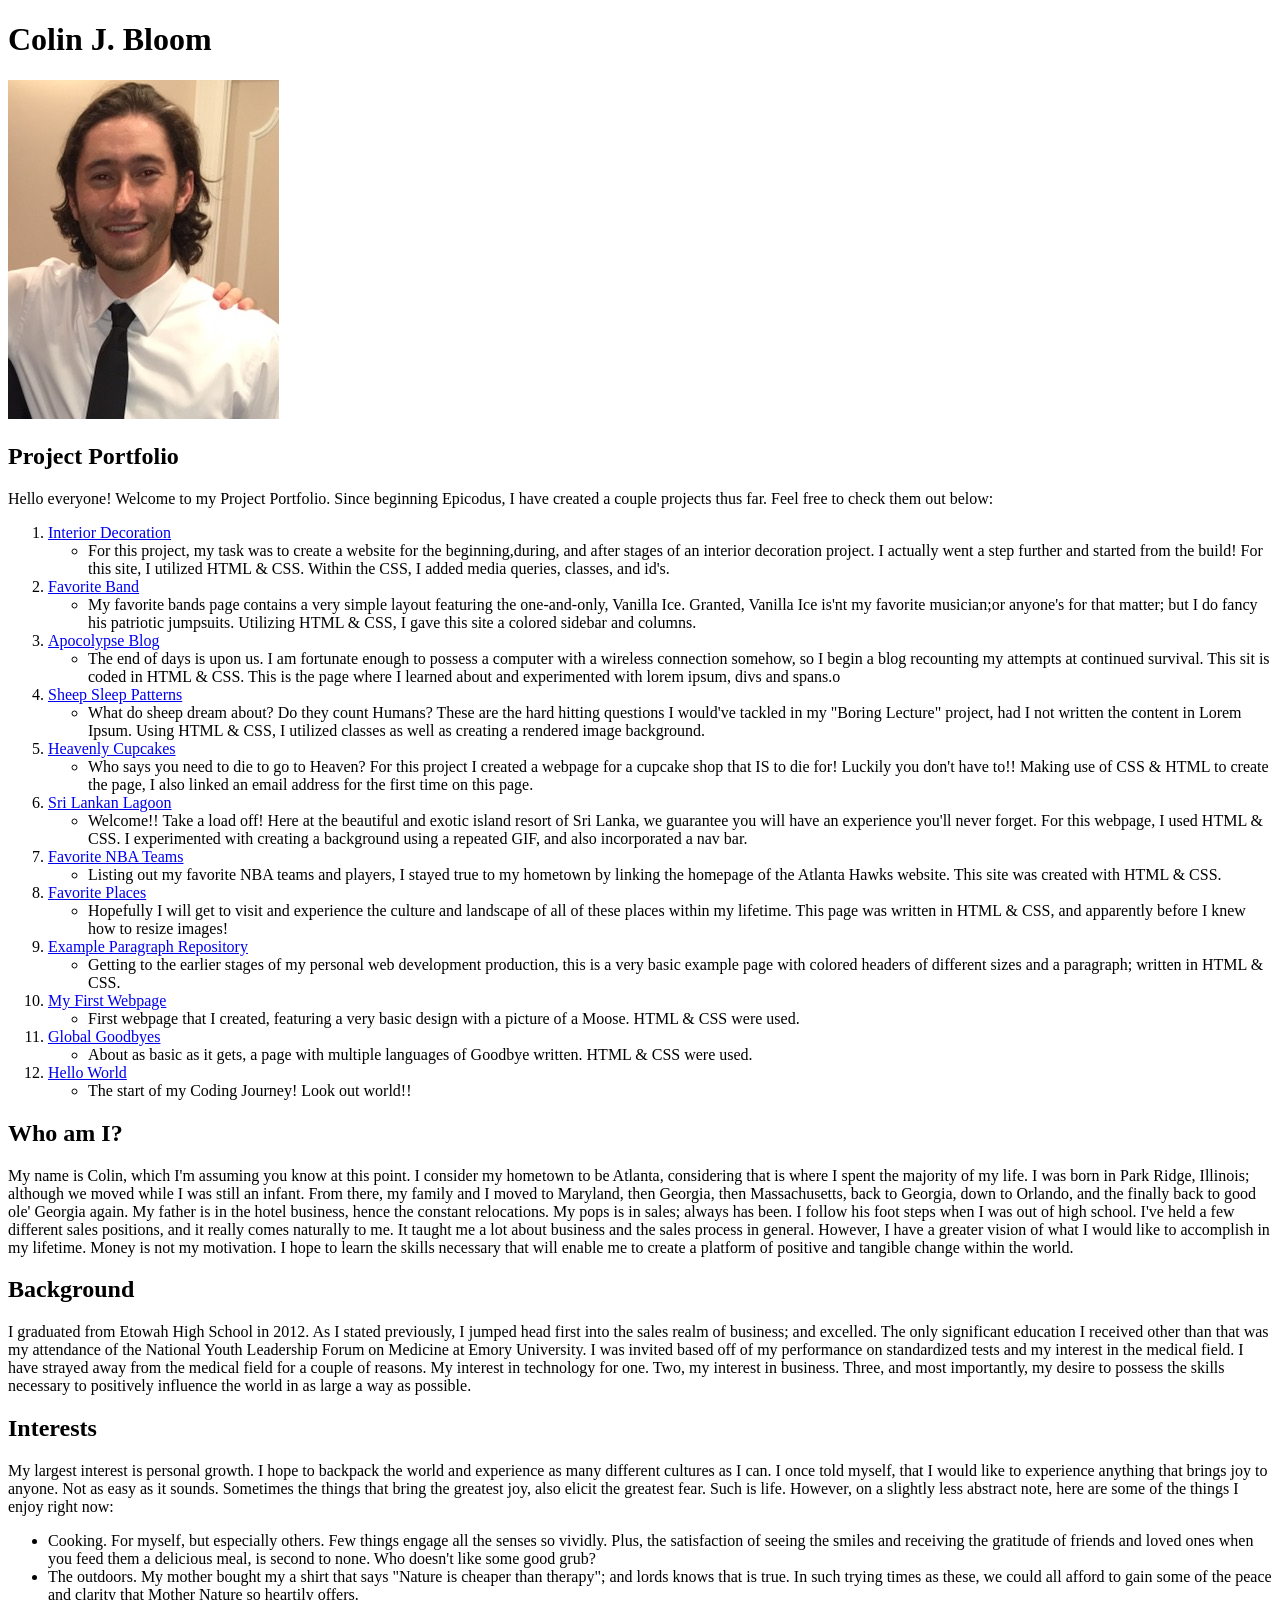
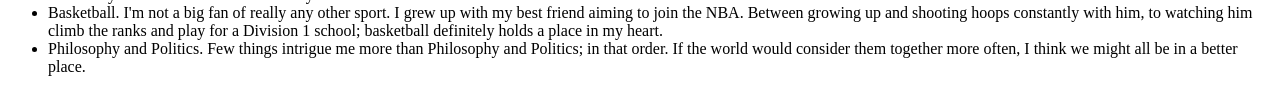
==== First-Independent-Project.html @ 51f9e285 "add interests" ====
<!DOCTYPE html>
<html lang="en">
  <head>
    <meta name="viewport" content="width=device-width, initial-scale=1">
    <title></title>
  </head>
  <body>
    <div class="container">
      <h1>Colin J. Bloom</h1>
      <img src="img/ColinTie.jpg">
      <h2>Project Portfolio</h2>
      <!--Beginning of List of Projects and Descriptions-->
      <p>
        Hello everyone! Welcome to my Project Portfolio. Since beginning
        Epicodus, I have created a couple projects thus far. Feel free to check them out below:
      </p>
      <ol>
        <li>
          <a href="https://github.com/ColinJB/interior">Interior Decoration</a>
          <ul>
            <li>
              For this project, my task was to create a website for the beginning,during, and after stages of an interior decoration project. I actually went a step further and started from the build! For this site, I utilized HTML & CSS. Within the CSS, I added media queries, classes, and id's.
            </li>
          </ul>
        </li>
        <li>
          <a href="https://github.com/ColinJB/favorite-band">Favorite Band</a>
          <ul>
            <li>
              My favorite bands page contains a very simple layout featuring the one-and-only, Vanilla Ice. Granted, Vanilla Ice is'nt my favorite musician;or anyone's for that matter; but I do fancy his patriotic jumpsuits. Utilizing HTML & CSS, I gave this site a colored sidebar and columns.
            </li>
          </ul>
        </li>
        <li>
          <a href="https://github.com/ColinJB/blog">Apocolypse Blog</a>
          <ul>
            <li>
              The end of days is upon us. I am fortunate enough to possess a computer with a wireless connection somehow, so I begin a blog recounting my attempts at continued survival. This sit is coded in HTML & CSS. This is the page where I learned about and experimented with lorem ipsum, divs and spans.o
            </li>
          </ul>
        </li>
        <li>
          <a href="https://github.com/ColinJB/boring-lecture">Sheep Sleep Patterns</a>
          <ul>
            <li>
              What do sheep dream about? Do they count Humans? These are the hard hitting questions I would've tackled in my "Boring Lecture" project, had I not written the content in Lorem Ipsum. Using HTML & CSS, I utilized classes as well as creating a rendered image background.
            </li>
          </ul>
        </li>
        <li>
          <a href="https://github.com/ColinJB/Cupcake-Shop">Heavenly Cupcakes</a>
          <ul>
            <li>
              Who says you need to die to go to Heaven? For this project I created a webpage for a cupcake shop that IS to die for! Luckily you don't have to!! Making use of CSS & HTML to create the page, I also linked an email address for the first time on this page.
            </li>
          </ul>
        </li>
        <li>
          <a href="https://github.com/ColinJB/Island_Resort">Sri Lankan Lagoon</a>
          <ul>
            <li>
              Welcome!! Take a load off! Here at the beautiful and exotic island resort of Sri Lanka, we guarantee you will have an experience you'll never forget. For this webpage, I used HTML & CSS. I experimented with creating a background using a repeated GIF, and also incorporated a nav bar.
            </li>
          </ul>
        </li>
        <li>
          <a href="https://github.com/ColinJB/Favorites">Favorite NBA Teams</a>
          <ul>
            <li>
              Listing out my favorite NBA teams and players, I stayed true to my hometown by linking the homepage of the Atlanta Hawks website. This site was created with HTML & CSS.
            </li>
          </ul>
        </li>
        <li>
          <a href="https://github.com/ColinJB/Favorite-Places">Favorite Places</a>
          <ul>
            <li>
              Hopefully I will get to visit and experience the culture and landscape of all of these places within my lifetime. This page was written in HTML & CSS, and apparently before I knew how to resize images!
            </li>
          </ul>
        </li>
        <li>
          <a href="https://github.com/ColinJB/paragraph-repo">Example Paragraph Repository</a>
          <ul>
            <li>
              Getting to the earlier stages of my personal web development production, this is a very basic example page with colored headers of different sizes and a paragraph; written in HTML & CSS.
            </li>
          </ul>
        </li>
        <li>
          <a href="https://github.com/ColinJB/my-first-webpage">My First Webpage</a>
          <ul>
            <li>
              First webpage that I created, featuring a very basic design with a picture of a Moose. HTML & CSS were used.
            </li>
          </ul>
        </li>
        <li>
          <a href="https://github.com/ColinJB/goodbye">Global Goodbyes</a>
          <ul>
            <li>
              About as basic as it gets, a page with multiple languages of Goodbye written. HTML & CSS were used.
            </li>
          </ul>
        </li>
        <li>
          <a href="https://github.com/ColinJB/hello-world">Hello World</a>
          <ul>
            <li>
              The start of my Coding Journey! Look out world!!
            </li>
          </ul>
        </li>
      </ol>
      <h2>Who am I?</h2>
      <p>
        My name is Colin, which I'm assuming you know at this point. I consider my hometown to be Atlanta, considering that is where I spent the majority of my life. I was born in Park Ridge, Illinois; although we moved while I was still an infant. From there, my family and I moved to Maryland, then Georgia, then Massachusetts, back to Georgia, down to Orlando, and the finally back to good ole' Georgia again. My father is in the hotel business, hence the constant relocations. My pops is in sales; always has been. I follow his foot steps when I was out of high school. I've held a few different sales positions, and it really comes naturally to me. It taught me a lot about business and the sales process in general. However, I have a greater vision of what I would like to accomplish in my lifetime. Money is not my motivation. I hope to learn the skills necessary that will enable me to create a platform of positive and tangible change within the world.
      </p>
      <h2>Background</h2>
      <p>
        I graduated from Etowah High School in 2012. As I stated previously, I jumped head first into the sales realm of business; and excelled. The only significant education I received other than that was my attendance of the National Youth Leadership Forum on Medicine at Emory University. I was invited based off of my performance on standardized tests and my interest in the medical field. I have strayed away from the medical field for a couple of reasons. My interest in technology for one. Two, my interest in business. Three, and most importantly, my desire to possess the skills necessary to positively influence the world in as large a way as possible.
      </p>
      <h2>Interests</h2>
      <p>
        My largest interest is personal growth. I hope to backpack the world and experience as many different cultures as I can. I once told myself, that I would like to experience anything that brings joy to anyone. Not as easy as it sounds. Sometimes the things that bring the greatest joy, also elicit the greatest fear. Such is life. However, on a slightly less abstract note, here are some of the things I enjoy right now:
      </p>
      <ul>
        <li>
          Cooking. For myself, but especially others. Few things engage all the senses so vividly. Plus, the satisfaction of seeing the smiles and receiving the gratitude of friends and loved ones when you feed them a delicious meal, is second to none. Who doesn't like some good grub?
        </li>
        <li>
          The outdoors. My mother bought my a shirt that says "Nature is cheaper than therapy"; and lords knows that is true. In such trying times as these, we could all afford to gain some of the peace and clarity that Mother Nature so heartily offers.
        </li>
        <li>
          Basketball. I'm not a big fan of really any other sport. I grew up with my best friend aiming to join the NBA. Between growing up and shooting hoops constantly with him, to watching him climb the ranks and play for a Division 1 school; basketball definitely holds a place in my heart.
        </li>
        <li>
          Philosophy and Politics. Few things intrigue me more than Philosophy and Politics; in that order. If the world would consider them together more often, I think we might all be in a better place.
        </li>
      </ul>
    </div>
  </body>
</html>
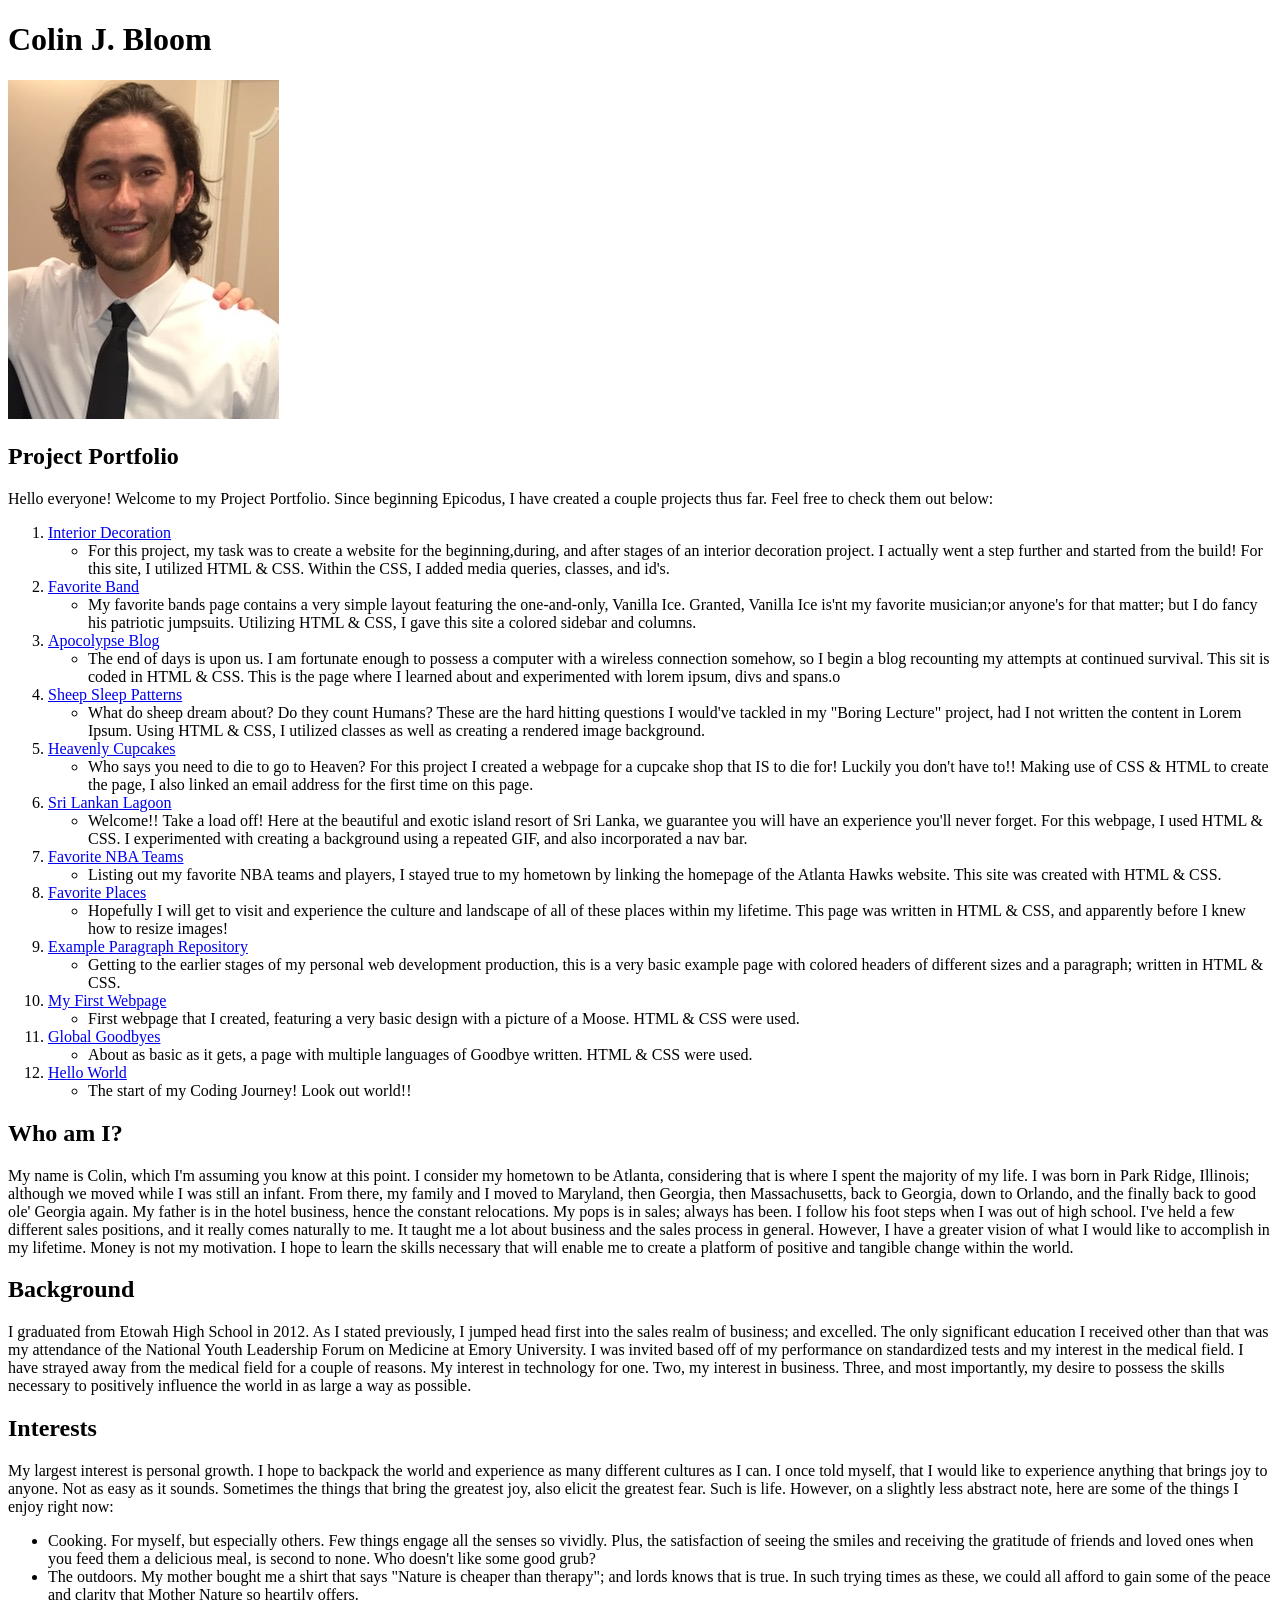
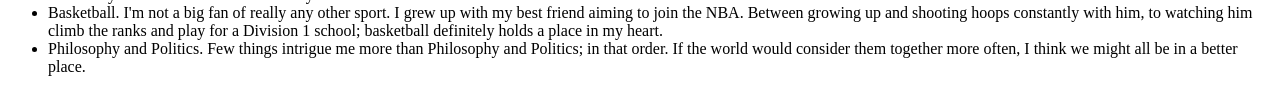
==== commit 6f45c705: "fix typo" ====
--- a/First-Independent-Project.html
+++ b/First-Independent-Project.html
@@ -129,7 +129,7 @@
           Cooking. For myself, but especially others. Few things engage all the senses so vividly. Plus, the satisfaction of seeing the smiles and receiving the gratitude of friends and loved ones when you feed them a delicious meal, is second to none. Who doesn't like some good grub?
         </li>
         <li>
-          The outdoors. My mother bought my a shirt that says "Nature is cheaper than therapy"; and lords knows that is true. In such trying times as these, we could all afford to gain some of the peace and clarity that Mother Nature so heartily offers.
+          The outdoors. My mother bought me a shirt that says "Nature is cheaper than therapy"; and lords knows that is true. In such trying times as these, we could all afford to gain some of the peace and clarity that Mother Nature so heartily offers.
         </li>
         <li>
           Basketball. I'm not a big fan of really any other sport. I grew up with my best friend aiming to join the NBA. Between growing up and shooting hoops constantly with him, to watching him climb the ranks and play for a Division 1 school; basketball definitely holds a place in my heart.
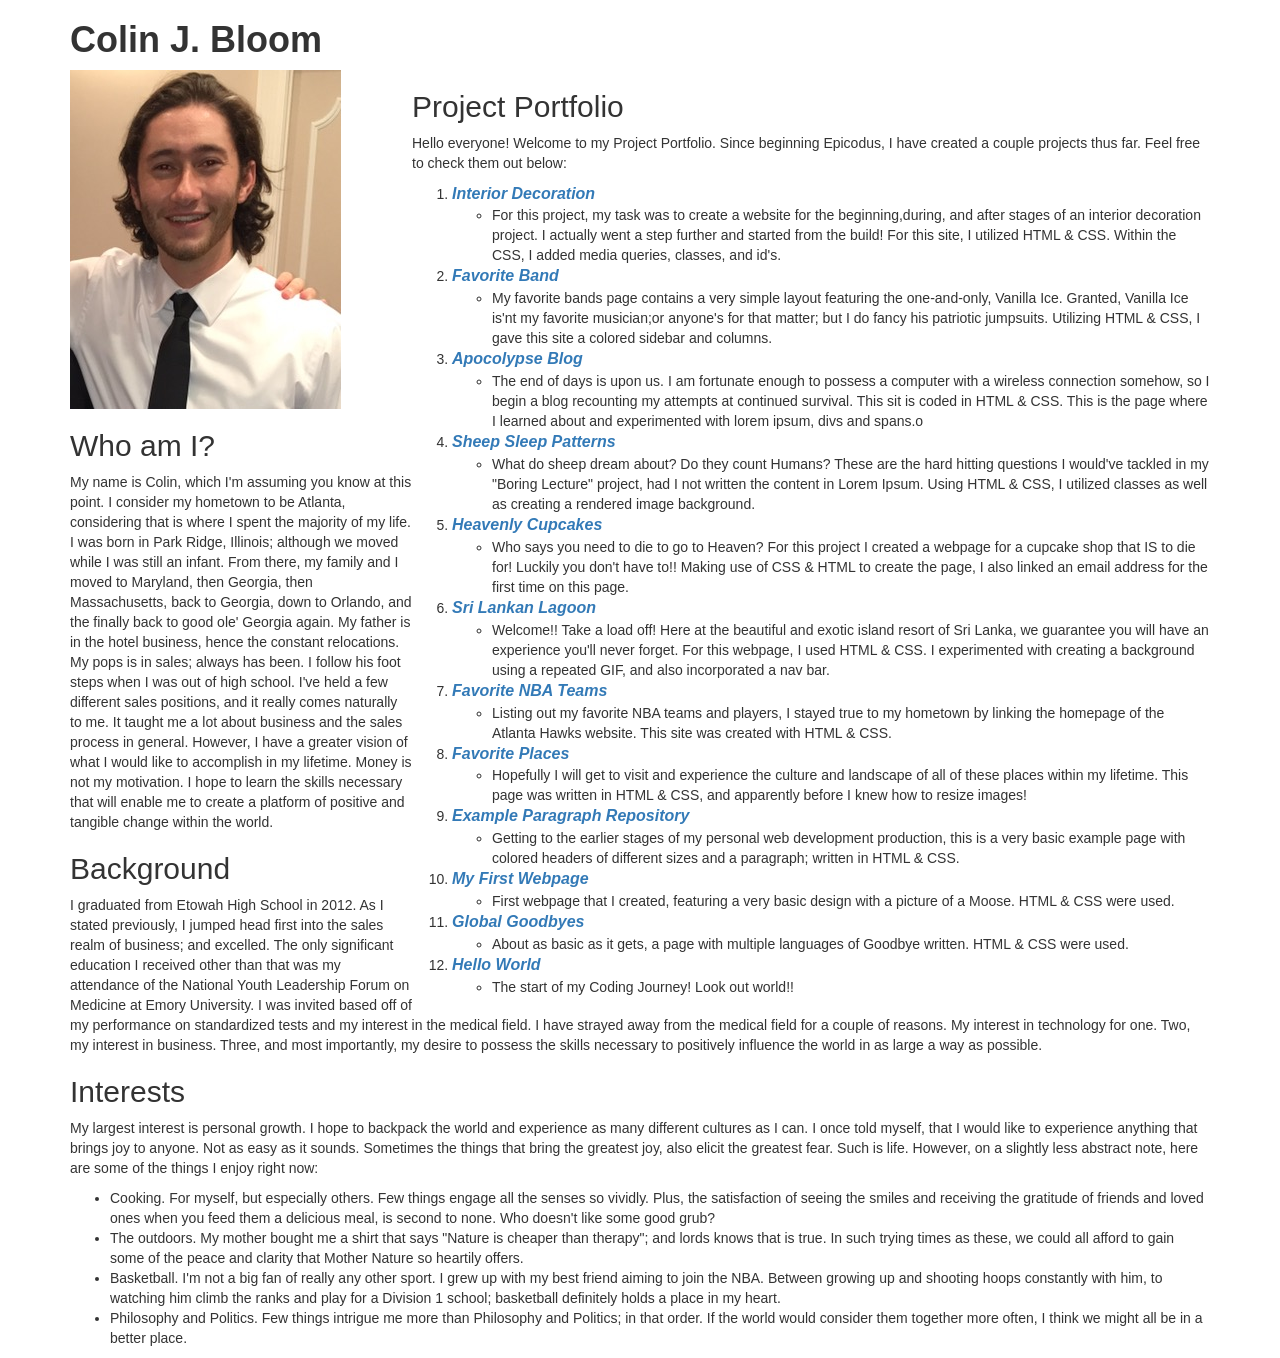
==== commit 2f81e7ba: "add bootstap stylesheet, css stylesheet w/ project link mods(bold,italic,size) and divpart1" ====
--- a/First-Independent-Project.html
+++ b/First-Independent-Project.html
@@ -1,117 +1,122 @@
 <!DOCTYPE html>
 <html lang="en">
   <head>
+    <link href="css/bootstrap.css" rel="stylesheet" type="text/css">
+    <link href="css/styles.css" rel="stylesheet" type="text/css">
     <meta name="viewport" content="width=device-width, initial-scale=1">
     <title></title>
   </head>
   <body>
     <div class="container">
-      <h1>Colin J. Bloom</h1>
+      <h1><strong>Colin J. Bloom</strong></h1>
       <img src="img/ColinTie.jpg">
-      <h2>Project Portfolio</h2>
-      <!--Beginning of List of Projects and Descriptions-->
-      <p>
-        Hello everyone! Welcome to my Project Portfolio. Since beginning
-        Epicodus, I have created a couple projects thus far. Feel free to check them out below:
-      </p>
-      <ol>
-        <li>
-          <a href="https://github.com/ColinJB/interior">Interior Decoration</a>
-          <ul>
-            <li>
-              For this project, my task was to create a website for the beginning,during, and after stages of an interior decoration project. I actually went a step further and started from the build! For this site, I utilized HTML & CSS. Within the CSS, I added media queries, classes, and id's.
-            </li>
-          </ul>
-        </li>
-        <li>
-          <a href="https://github.com/ColinJB/favorite-band">Favorite Band</a>
-          <ul>
-            <li>
-              My favorite bands page contains a very simple layout featuring the one-and-only, Vanilla Ice. Granted, Vanilla Ice is'nt my favorite musician;or anyone's for that matter; but I do fancy his patriotic jumpsuits. Utilizing HTML & CSS, I gave this site a colored sidebar and columns.
-            </li>
-          </ul>
-        </li>
-        <li>
-          <a href="https://github.com/ColinJB/blog">Apocolypse Blog</a>
-          <ul>
-            <li>
-              The end of days is upon us. I am fortunate enough to possess a computer with a wireless connection somehow, so I begin a blog recounting my attempts at continued survival. This sit is coded in HTML & CSS. This is the page where I learned about and experimented with lorem ipsum, divs and spans.o
-            </li>
-          </ul>
-        </li>
-        <li>
-          <a href="https://github.com/ColinJB/boring-lecture">Sheep Sleep Patterns</a>
-          <ul>
-            <li>
-              What do sheep dream about? Do they count Humans? These are the hard hitting questions I would've tackled in my "Boring Lecture" project, had I not written the content in Lorem Ipsum. Using HTML & CSS, I utilized classes as well as creating a rendered image background.
-            </li>
-          </ul>
-        </li>
-        <li>
-          <a href="https://github.com/ColinJB/Cupcake-Shop">Heavenly Cupcakes</a>
-          <ul>
-            <li>
-              Who says you need to die to go to Heaven? For this project I created a webpage for a cupcake shop that IS to die for! Luckily you don't have to!! Making use of CSS & HTML to create the page, I also linked an email address for the first time on this page.
-            </li>
-          </ul>
-        </li>
-        <li>
-          <a href="https://github.com/ColinJB/Island_Resort">Sri Lankan Lagoon</a>
-          <ul>
-            <li>
-              Welcome!! Take a load off! Here at the beautiful and exotic island resort of Sri Lanka, we guarantee you will have an experience you'll never forget. For this webpage, I used HTML & CSS. I experimented with creating a background using a repeated GIF, and also incorporated a nav bar.
-            </li>
-          </ul>
-        </li>
-        <li>
-          <a href="https://github.com/ColinJB/Favorites">Favorite NBA Teams</a>
-          <ul>
-            <li>
-              Listing out my favorite NBA teams and players, I stayed true to my hometown by linking the homepage of the Atlanta Hawks website. This site was created with HTML & CSS.
-            </li>
-          </ul>
-        </li>
-        <li>
-          <a href="https://github.com/ColinJB/Favorite-Places">Favorite Places</a>
-          <ul>
-            <li>
-              Hopefully I will get to visit and experience the culture and landscape of all of these places within my lifetime. This page was written in HTML & CSS, and apparently before I knew how to resize images!
-            </li>
-          </ul>
-        </li>
-        <li>
-          <a href="https://github.com/ColinJB/paragraph-repo">Example Paragraph Repository</a>
-          <ul>
-            <li>
-              Getting to the earlier stages of my personal web development production, this is a very basic example page with colored headers of different sizes and a paragraph; written in HTML & CSS.
-            </li>
-          </ul>
-        </li>
-        <li>
-          <a href="https://github.com/ColinJB/my-first-webpage">My First Webpage</a>
-          <ul>
-            <li>
-              First webpage that I created, featuring a very basic design with a picture of a Moose. HTML & CSS were used.
-            </li>
-          </ul>
-        </li>
-        <li>
-          <a href="https://github.com/ColinJB/goodbye">Global Goodbyes</a>
-          <ul>
-            <li>
-              About as basic as it gets, a page with multiple languages of Goodbye written. HTML & CSS were used.
-            </li>
-          </ul>
-        </li>
-        <li>
-          <a href="https://github.com/ColinJB/hello-world">Hello World</a>
-          <ul>
-            <li>
-              The start of my Coding Journey! Look out world!!
-            </li>
-          </ul>
-        </li>
-      </ol>
+      <div class="part1">
+        <h2>Project Portfolio</h2>
+        <!--Beginning of List of Projects and Descriptions-->
+        <p>
+          Hello everyone! Welcome to my Project Portfolio. Since beginning
+          Epicodus, I have created a couple projects thus far. Feel free to check them out below:
+        </p>
+        <ol>
+          <li>
+            <a href="https://github.com/ColinJB/interior">Interior Decoration</a>
+            <ul>
+              <li>
+                For this project, my task was to create a website for the beginning,during, and after stages of an interior decoration project. I actually went a step further and started from the build! For this site, I utilized HTML & CSS. Within the CSS, I added media queries, classes, and id's.
+              </li>
+            </ul>
+          </li>
+          <li>
+            <a href="https://github.com/ColinJB/favorite-band">Favorite Band</a>
+            <ul>
+              <li>
+                My favorite bands page contains a very simple layout featuring the one-and-only, Vanilla Ice. Granted, Vanilla Ice is'nt my favorite musician;or anyone's for that matter; but I do fancy his patriotic jumpsuits. Utilizing HTML & CSS, I gave this site a colored sidebar and columns.
+              </li>
+            </ul>
+          </li>
+          <li>
+            <a href="https://github.com/ColinJB/blog">Apocolypse Blog</a>
+            <ul>
+              <li>
+                The end of days is upon us. I am fortunate enough to possess a computer with a wireless connection somehow, so I begin a blog recounting my attempts at continued survival. This sit is coded in HTML & CSS. This is the page where I learned about and experimented with lorem ipsum, divs and spans.o
+              </li>
+            </ul>
+          </li>
+          <li>
+            <a href="https://github.com/ColinJB/boring-lecture">Sheep Sleep Patterns</a>
+            <ul>
+              <li>
+                What do sheep dream about? Do they count Humans? These are the hard hitting questions I would've tackled in my "Boring Lecture" project, had I not written the content in Lorem Ipsum. Using HTML & CSS, I utilized classes as well as creating a rendered image background.
+              </li>
+            </ul>
+          </li>
+          <li>
+            <a href="https://github.com/ColinJB/Cupcake-Shop">Heavenly Cupcakes</a>
+            <ul>
+              <li>
+                Who says you need to die to go to Heaven? For this project I created a webpage for a cupcake shop that IS to die for! Luckily you don't have to!! Making use of CSS & HTML to create the page, I also linked an email address for the first time on this page.
+              </li>
+            </ul>
+          </li>
+          <li>
+            <a href="https://github.com/ColinJB/Island_Resort">Sri Lankan Lagoon</a>
+            <ul>
+              <li>
+                Welcome!! Take a load off! Here at the beautiful and exotic island resort of Sri Lanka, we guarantee you will have an experience you'll never forget. For this webpage, I used HTML & CSS. I experimented with creating a background using a repeated GIF, and also incorporated a nav bar.
+              </li>
+            </ul>
+          </li>
+          <li>
+            <a href="https://github.com/ColinJB/Favorites">Favorite NBA Teams</a>
+            <ul>
+              <li>
+                Listing out my favorite NBA teams and players, I stayed true to my hometown by linking the homepage of the Atlanta Hawks website. This site was created with HTML & CSS.
+              </li>
+            </ul>
+          </li>
+          <li>
+            <a href="https://github.com/ColinJB/Favorite-Places">Favorite Places</a>
+            <ul>
+              <li>
+                Hopefully I will get to visit and experience the culture and landscape of all of these places within my lifetime. This page was written in HTML & CSS, and apparently before I knew how to resize images!
+              </li>
+            </ul>
+          </li>
+          <li>
+            <a href="https://github.com/ColinJB/paragraph-repo">Example Paragraph Repository</a>
+            <ul>
+              <li>
+                Getting to the earlier stages of my personal web development production, this is a very basic example page with colored headers of different sizes and a paragraph; written in HTML & CSS.
+              </li>
+            </ul>
+          </li>
+          <li>
+            <a href="https://github.com/ColinJB/my-first-webpage">My First Webpage</a>
+            <ul>
+              <li>
+                First webpage that I created, featuring a very basic design with a picture of a Moose. HTML & CSS were used.
+              </li>
+            </ul>
+          </li>
+          <li>
+            <a href="https://github.com/ColinJB/goodbye">Global Goodbyes</a>
+            <ul>
+              <li>
+                About as basic as it gets, a page with multiple languages of Goodbye written. HTML & CSS were used.
+              </li>
+            </ul>
+          </li>
+          <li>
+            <a href="https://github.com/ColinJB/hello-world">Hello World</a>
+            <ul>
+              <li>
+                The start of my Coding Journey! Look out world!!
+              </li>
+            </ul>
+          </li>
+        </ol>
+      </div>
+      <!--Beginning of 'About Me' section  -->
       <h2>Who am I?</h2>
       <p>
         My name is Colin, which I'm assuming you know at this point. I consider my hometown to be Atlanta, considering that is where I spent the majority of my life. I was born in Park Ridge, Illinois; although we moved while I was still an infant. From there, my family and I moved to Maryland, then Georgia, then Massachusetts, back to Georgia, down to Orlando, and the finally back to good ole' Georgia again. My father is in the hotel business, hence the constant relocations. My pops is in sales; always has been. I follow his foot steps when I was out of high school. I've held a few different sales positions, and it really comes naturally to me. It taught me a lot about business and the sales process in general. However, I have a greater vision of what I would like to accomplish in my lifetime. Money is not my motivation. I hope to learn the skills necessary that will enable me to create a platform of positive and tangible change within the world.
--- a/css/styles.css
+++ b/css/styles.css
@@ -0,0 +1,10 @@
+li > a {
+  font-weight: bold;
+  font-style: italic;
+  font-size: 16px;
+}
+
+.part1 {
+  float: right;
+  width: 70%;
+}
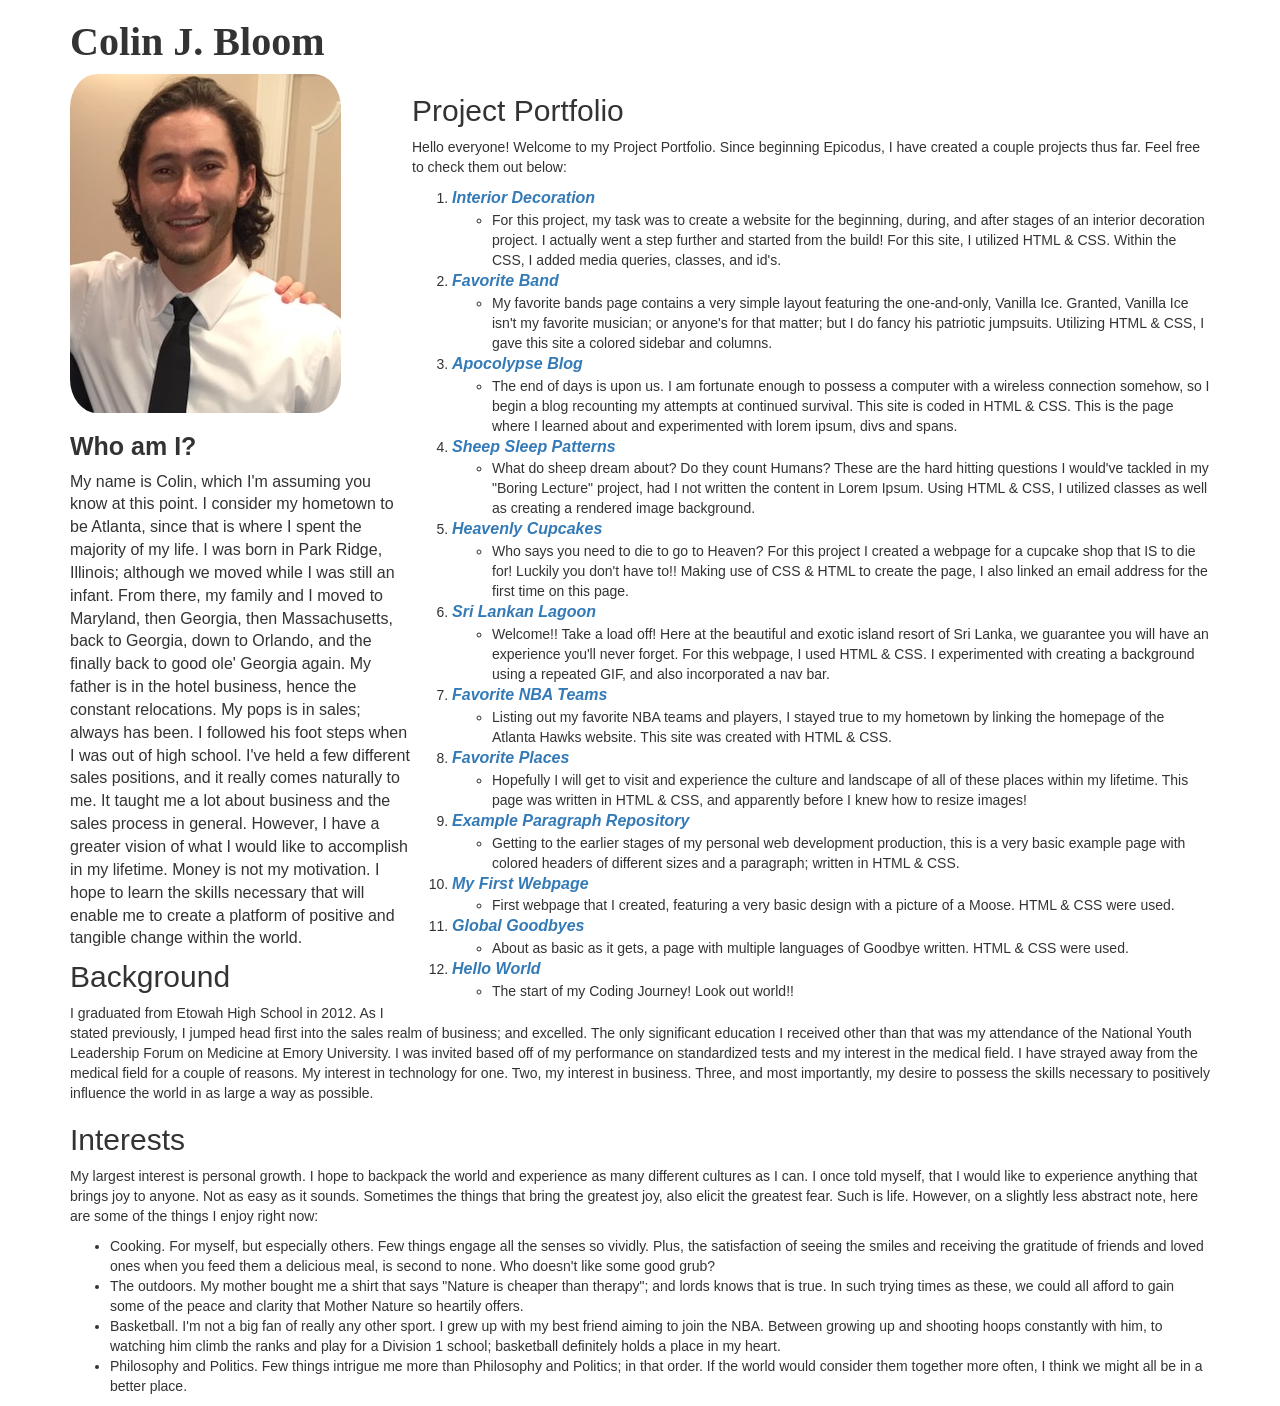
==== commit 23edd298: "add css selectors" ====
--- a/First-Independent-Project.html
+++ b/First-Independent-Project.html
@@ -8,9 +8,9 @@
   </head>
   <body>
     <div class="container">
-      <h1><strong>Colin J. Bloom</strong></h1>
-      <img src="img/ColinTie.jpg">
-      <div class="part1">
+      <h1 id="Colin">Colin J. Bloom</h1>
+      <img id="pic" src="img/ColinTie.jpg">
+      <div class="portfolio">
         <h2>Project Portfolio</h2>
         <!--Beginning of List of Projects and Descriptions-->
         <p>
@@ -22,7 +22,7 @@
             <a href="https://github.com/ColinJB/interior">Interior Decoration</a>
             <ul>
               <li>
-                For this project, my task was to create a website for the beginning,during, and after stages of an interior decoration project. I actually went a step further and started from the build! For this site, I utilized HTML & CSS. Within the CSS, I added media queries, classes, and id's.
+                For this project, my task was to create a website for the beginning, during, and after stages of an interior decoration project. I actually went a step further and started from the build! For this site, I utilized HTML & CSS. Within the CSS, I added media queries, classes, and id's.
               </li>
             </ul>
           </li>
@@ -30,7 +30,7 @@
             <a href="https://github.com/ColinJB/favorite-band">Favorite Band</a>
             <ul>
               <li>
-                My favorite bands page contains a very simple layout featuring the one-and-only, Vanilla Ice. Granted, Vanilla Ice is'nt my favorite musician;or anyone's for that matter; but I do fancy his patriotic jumpsuits. Utilizing HTML & CSS, I gave this site a colored sidebar and columns.
+                My favorite bands page contains a very simple layout featuring the one-and-only, Vanilla Ice. Granted, Vanilla Ice isn't my favorite musician; or anyone's for that matter; but I do fancy his patriotic jumpsuits. Utilizing HTML & CSS, I gave this site a colored sidebar and columns.
               </li>
             </ul>
           </li>
@@ -38,7 +38,7 @@
             <a href="https://github.com/ColinJB/blog">Apocolypse Blog</a>
             <ul>
               <li>
-                The end of days is upon us. I am fortunate enough to possess a computer with a wireless connection somehow, so I begin a blog recounting my attempts at continued survival. This sit is coded in HTML & CSS. This is the page where I learned about and experimented with lorem ipsum, divs and spans.o
+                The end of days is upon us. I am fortunate enough to possess a computer with a wireless connection somehow, so I begin a blog recounting my attempts at continued survival. This site is coded in HTML & CSS. This is the page where I learned about and experimented with lorem ipsum, divs and spans.
               </li>
             </ul>
           </li>
@@ -117,14 +117,18 @@
         </ol>
       </div>
       <!--Beginning of 'About Me' section  -->
-      <h2>Who am I?</h2>
-      <p>
-        My name is Colin, which I'm assuming you know at this point. I consider my hometown to be Atlanta, considering that is where I spent the majority of my life. I was born in Park Ridge, Illinois; although we moved while I was still an infant. From there, my family and I moved to Maryland, then Georgia, then Massachusetts, back to Georgia, down to Orlando, and the finally back to good ole' Georgia again. My father is in the hotel business, hence the constant relocations. My pops is in sales; always has been. I follow his foot steps when I was out of high school. I've held a few different sales positions, and it really comes naturally to me. It taught me a lot about business and the sales process in general. However, I have a greater vision of what I would like to accomplish in my lifetime. Money is not my motivation. I hope to learn the skills necessary that will enable me to create a platform of positive and tangible change within the world.
-      </p>
-      <h2>Background</h2>
-      <p>
-        I graduated from Etowah High School in 2012. As I stated previously, I jumped head first into the sales realm of business; and excelled. The only significant education I received other than that was my attendance of the National Youth Leadership Forum on Medicine at Emory University. I was invited based off of my performance on standardized tests and my interest in the medical field. I have strayed away from the medical field for a couple of reasons. My interest in technology for one. Two, my interest in business. Three, and most importantly, my desire to possess the skills necessary to positively influence the world in as large a way as possible.
-      </p>
+      <div class="who">
+        <h2 id="who">Who am I?</h2>
+        <p class="ami">
+          My name is Colin, which I'm assuming you know at this point. I consider my hometown to be Atlanta, since that is where I spent the majority of my life. I was born in Park Ridge, Illinois; although we moved while I was still an infant. From there, my family and I moved to Maryland, then Georgia, then Massachusetts, back to Georgia, down to Orlando, and the finally back to good ole' Georgia again. My father is in the hotel business, hence the constant relocations. My pops is in sales; always has been. I followed his foot steps when I was out of high school. I've held a few different sales positions, and it really comes naturally to me. It taught me a lot about business and the sales process in general. However, I have a greater vision of what I would like to accomplish in my lifetime. Money is not my motivation. I hope to learn the skills necessary that will enable me to create a platform of positive and tangible change within the world.
+        </p>
+      </div>
+      <div class="background">
+        <h2>Background</h2>
+        <p>
+          I graduated from Etowah High School in 2012. As I stated previously, I jumped head first into the sales realm of business; and excelled. The only significant education I received other than that was my attendance of the National Youth Leadership Forum on Medicine at Emory University. I was invited based off of my performance on standardized tests and my interest in the medical field. I have strayed away from the medical field for a couple of reasons. My interest in technology for one. Two, my interest in business. Three, and most importantly, my desire to possess the skills necessary to positively influence the world in as large a way as possible.
+        </p>
+      </div>
       <h2>Interests</h2>
       <p>
         My largest interest is personal growth. I hope to backpack the world and experience as many different cultures as I can. I once told myself, that I would like to experience anything that brings joy to anyone. Not as easy as it sounds. Sometimes the things that bring the greatest joy, also elicit the greatest fear. Such is life. However, on a slightly less abstract note, here are some of the things I enjoy right now:
--- a/css/styles.css
+++ b/css/styles.css
@@ -4,7 +4,35 @@
   font-size: 16px;
 }
 
-.part1 {
+.portfolio {
   float: right;
   width: 70%;
 }
+
+.who {
+  float: left;
+  width: 30%;
+}
+
+.background {
+
+}
+
+.ami {
+  font-size: 16px;
+}
+
+#who {
+  font-weight: bold;
+  font-size: 25px;
+}
+
+#pic {
+  border-radius: 10%;
+}
+
+#Colin {
+  font-weight: bold;
+  font-size: 40px;
+  font-family:fantasy;
+}
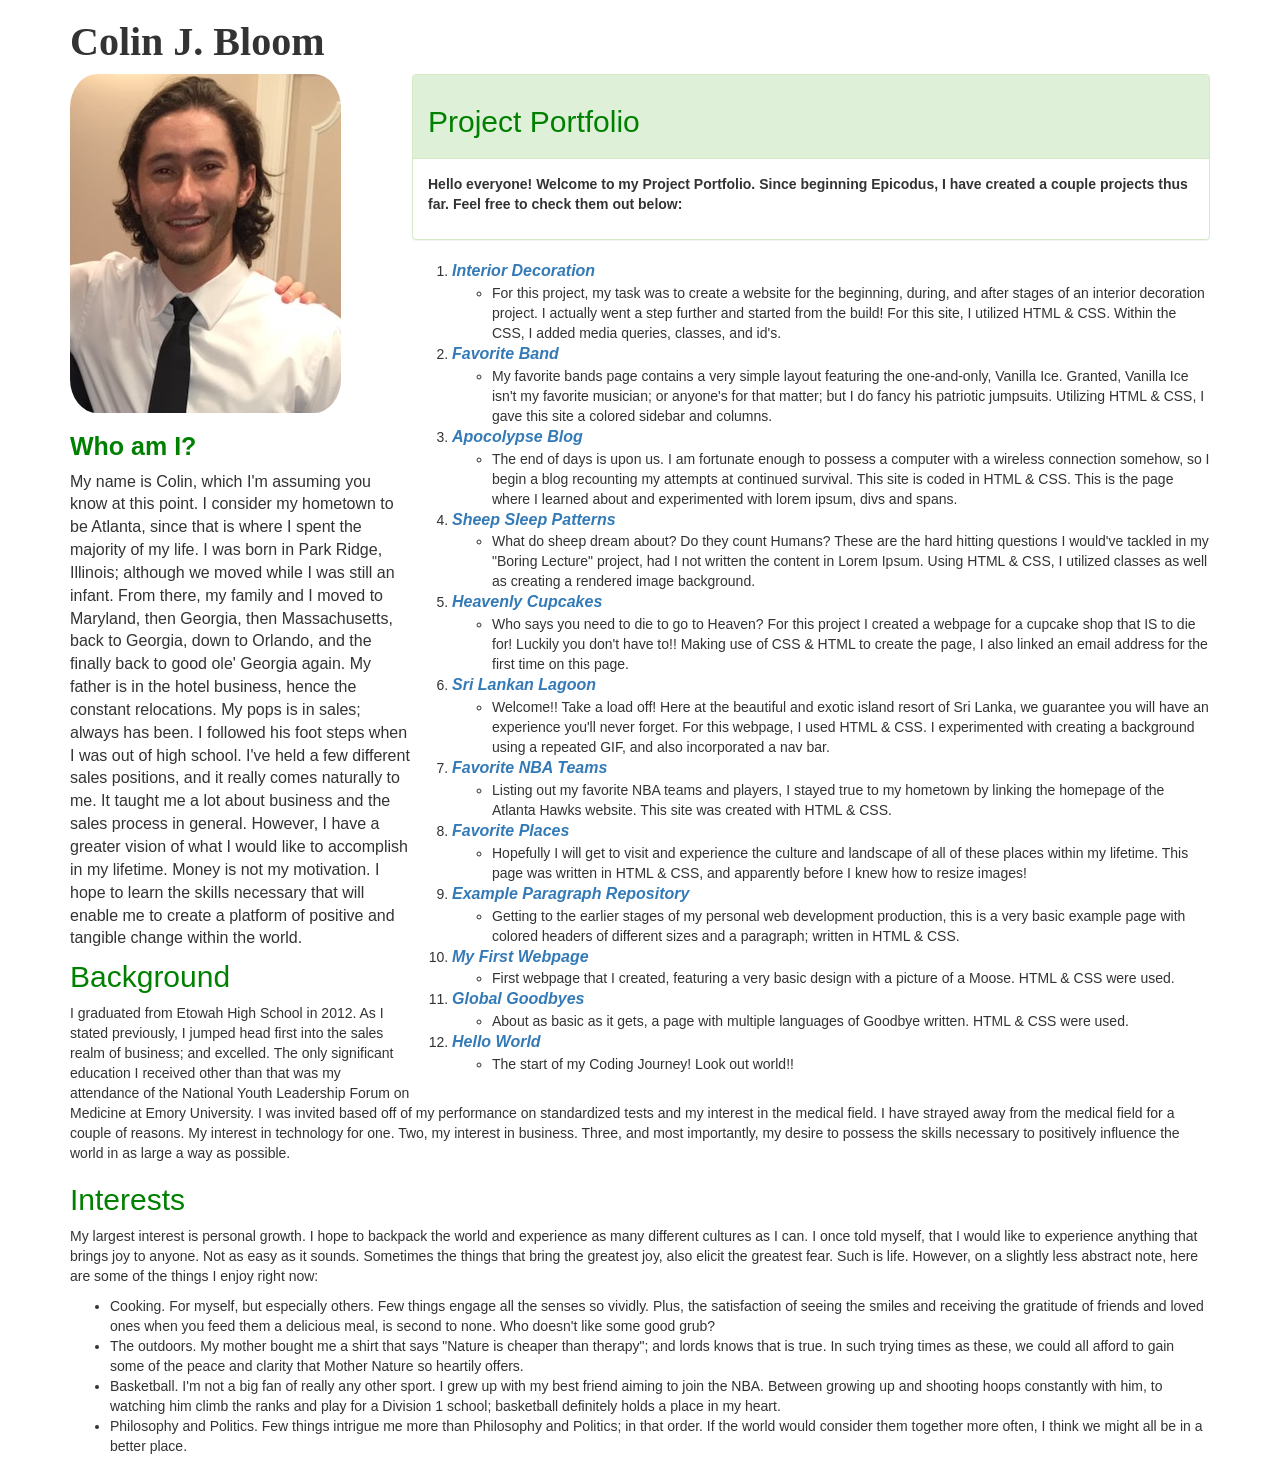
==== commit 15a3e4c3: "add green color to h2, add success panel" ====
--- a/First-Independent-Project.html
+++ b/First-Independent-Project.html
@@ -11,12 +11,17 @@
       <h1 id="Colin">Colin J. Bloom</h1>
       <img id="pic" src="img/ColinTie.jpg">
       <div class="portfolio">
-        <h2>Project Portfolio</h2>
-        <!--Beginning of List of Projects and Descriptions-->
-        <p>
-          Hello everyone! Welcome to my Project Portfolio. Since beginning
-          Epicodus, I have created a couple projects thus far. Feel free to check them out below:
-        </p>
+        <div class="panel panel-success">
+          <div class="panel-heading">
+            <h2>Project Portfolio</h2>
+          </div>
+          <!--Beginning of List of Projects and Descriptions-->
+          <div class="panel-body">
+            <p>
+              <strong>Hello everyone! Welcome to my Project Portfolio. Since beginning Epicodus, I have created a couple projects thus far. Feel free to check them out below:</strong>
+            </p>
+          </div>
+        </div>
         <ol>
           <li>
             <a href="https://github.com/ColinJB/interior">Interior Decoration</a>
--- a/css/styles.css
+++ b/css/styles.css
@@ -2,6 +2,10 @@
   font-weight: bold;
   font-style: italic;
   font-size: 16px;
+}
+
+h2 {
+  color: #008000;
 }
 
 .portfolio {
@@ -25,6 +29,7 @@
 #who {
   font-weight: bold;
   font-size: 25px;
+  color: #008000;
 }
 
 #pic {
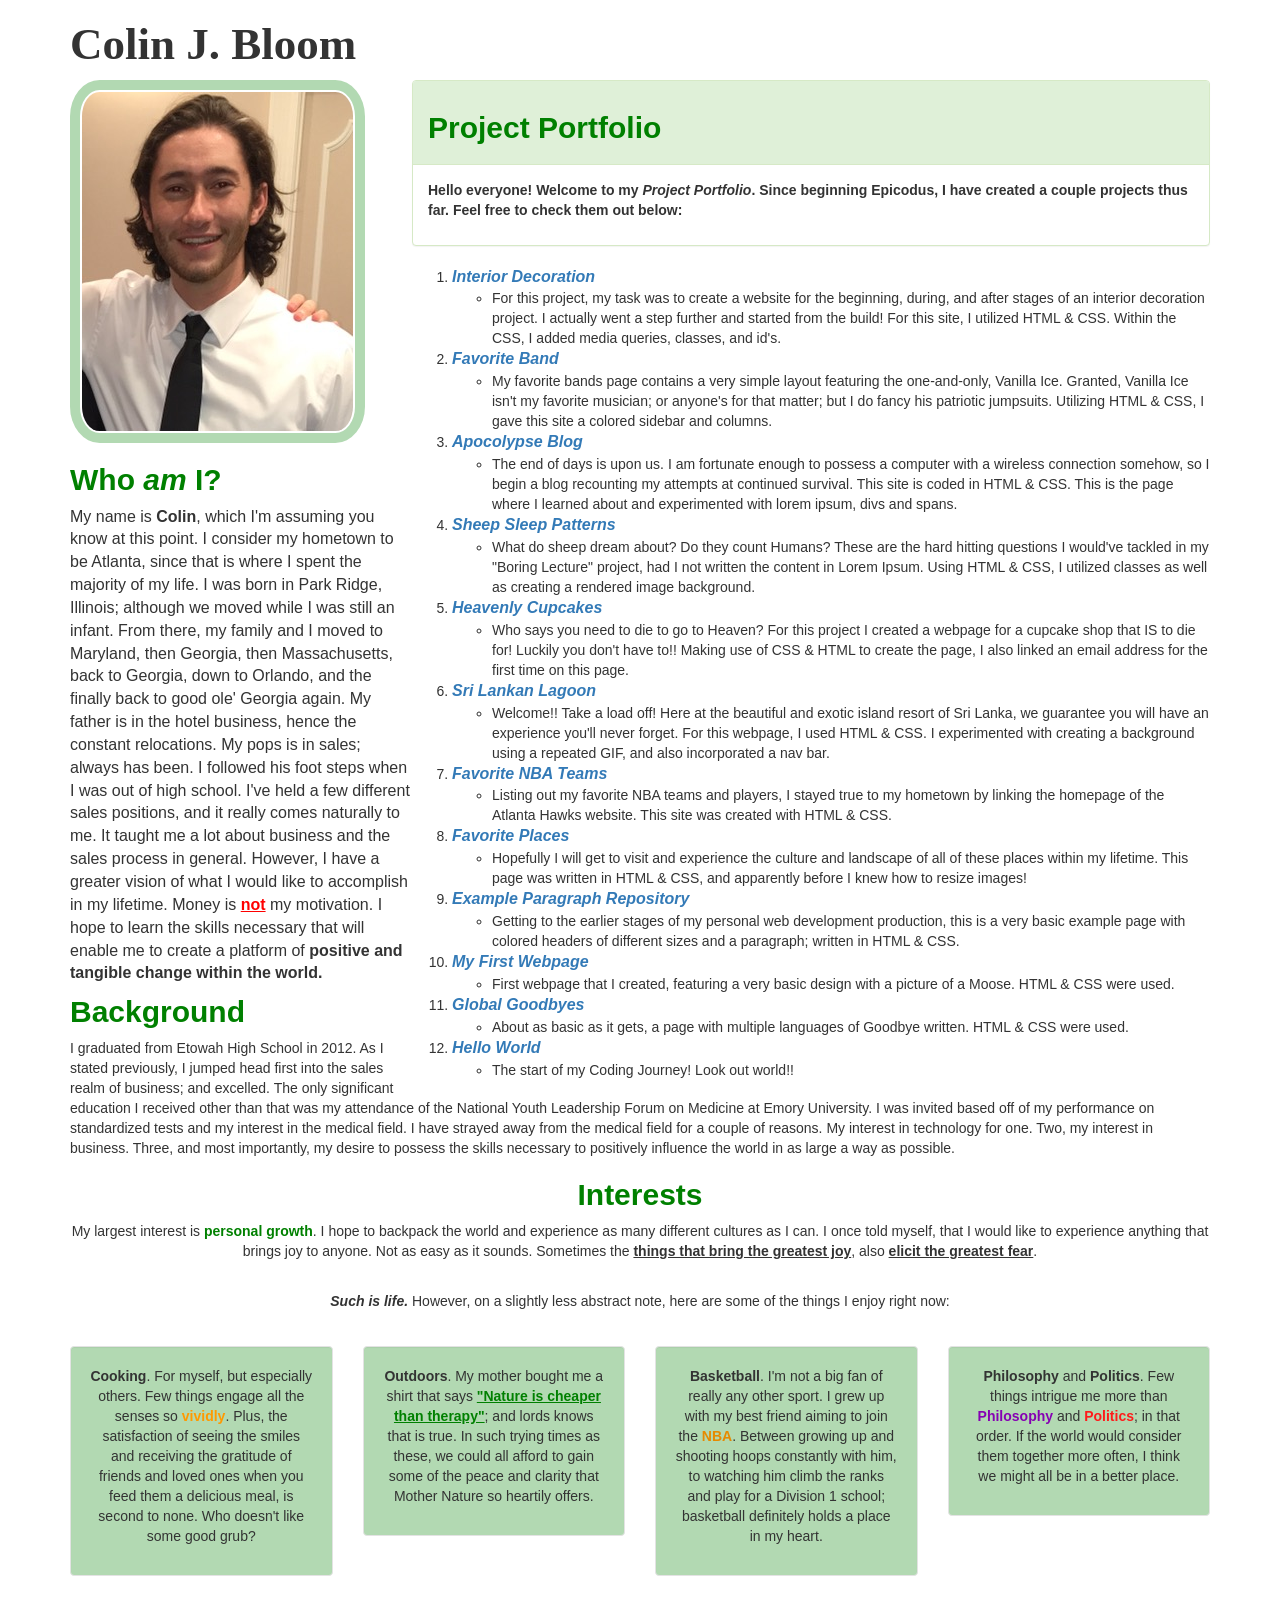
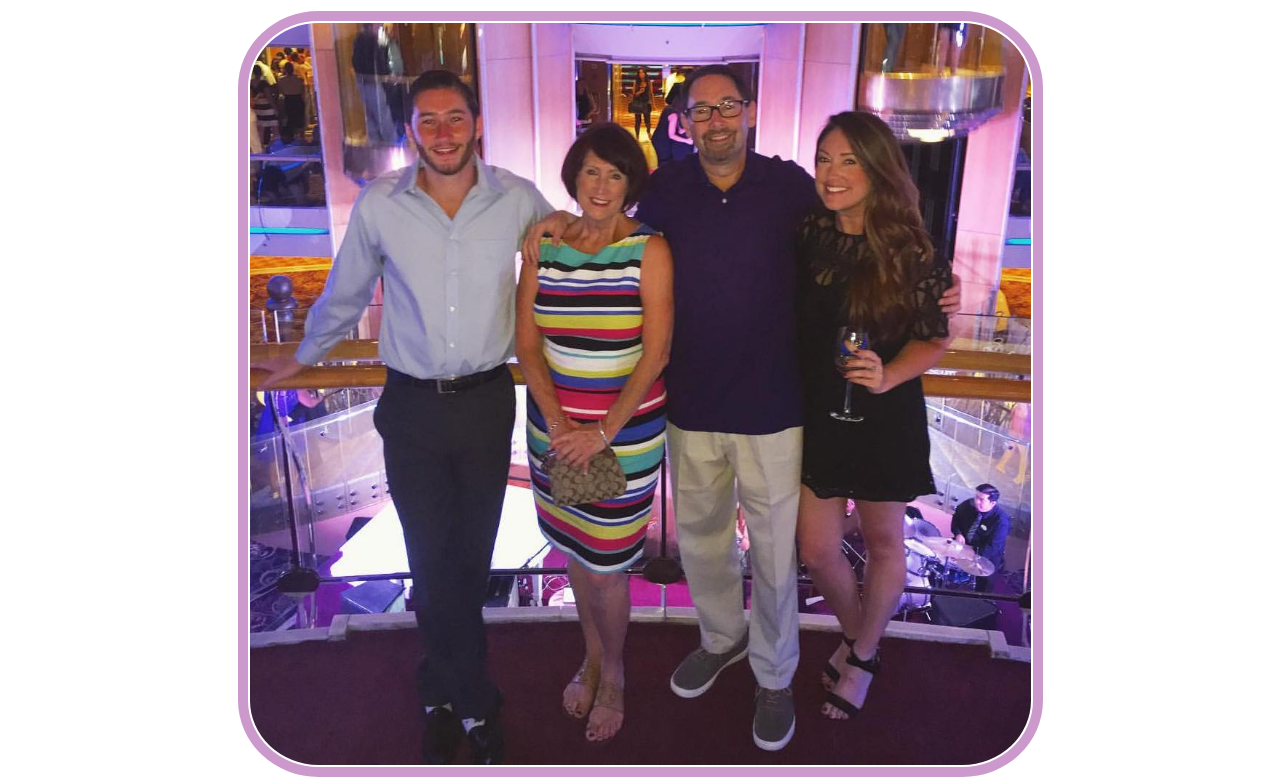
==== commit 2d085b8f: "add colors, columns w/ well and color" ====
--- a/First-Independent-Project.html
+++ b/First-Independent-Project.html
@@ -18,7 +18,7 @@
           <!--Beginning of List of Projects and Descriptions-->
           <div class="panel-body">
             <p>
-              <strong>Hello everyone! Welcome to my Project Portfolio. Since beginning Epicodus, I have created a couple projects thus far. Feel free to check them out below:</strong>
+              <strong>Hello everyone! Welcome to my <em>Project Portfolio</em>. Since beginning Epicodus, I have created a couple projects thus far. Feel free to check them out below:</strong>
             </p>
           </div>
         </div>
@@ -123,9 +123,9 @@
       </div>
       <!--Beginning of 'About Me' section  -->
       <div class="who">
-        <h2 id="who">Who am I?</h2>
+        <h2 id="who">Who <em>am</em> I?</h2>
         <p class="ami">
-          My name is Colin, which I'm assuming you know at this point. I consider my hometown to be Atlanta, since that is where I spent the majority of my life. I was born in Park Ridge, Illinois; although we moved while I was still an infant. From there, my family and I moved to Maryland, then Georgia, then Massachusetts, back to Georgia, down to Orlando, and the finally back to good ole' Georgia again. My father is in the hotel business, hence the constant relocations. My pops is in sales; always has been. I followed his foot steps when I was out of high school. I've held a few different sales positions, and it really comes naturally to me. It taught me a lot about business and the sales process in general. However, I have a greater vision of what I would like to accomplish in my lifetime. Money is not my motivation. I hope to learn the skills necessary that will enable me to create a platform of positive and tangible change within the world.
+          My name is <strong>Colin</strong>, which I'm assuming you know at this point. I consider my hometown to be Atlanta, since that is where I spent the majority of my life. I was born in Park Ridge, Illinois; although we moved while I was still an infant. From there, my family and I moved to Maryland, then Georgia, then Massachusetts, back to Georgia, down to Orlando, and the finally back to good ole' Georgia again. My father is in the hotel business, hence the constant relocations. My pops is in sales; always has been. I followed his foot steps when I was out of high school. I've held a few different sales positions, and it really comes naturally to me. It taught me a lot about business and the sales process in general. However, I have a greater vision of what I would like to accomplish in my lifetime. Money is <span class="not"><u>not</u></span> my motivation. I hope to learn the skills necessary that will enable me to create a platform of <span class="positive">positive and tangible change within the world.</span>
         </p>
       </div>
       <div class="background">
@@ -134,24 +134,46 @@
           I graduated from Etowah High School in 2012. As I stated previously, I jumped head first into the sales realm of business; and excelled. The only significant education I received other than that was my attendance of the National Youth Leadership Forum on Medicine at Emory University. I was invited based off of my performance on standardized tests and my interest in the medical field. I have strayed away from the medical field for a couple of reasons. My interest in technology for one. Two, my interest in business. Three, and most importantly, my desire to possess the skills necessary to positively influence the world in as large a way as possible.
         </p>
       </div>
-      <h2>Interests</h2>
-      <p>
-        My largest interest is personal growth. I hope to backpack the world and experience as many different cultures as I can. I once told myself, that I would like to experience anything that brings joy to anyone. Not as easy as it sounds. Sometimes the things that bring the greatest joy, also elicit the greatest fear. Such is life. However, on a slightly less abstract note, here are some of the things I enjoy right now:
-      </p>
-      <ul>
-        <li>
-          Cooking. For myself, but especially others. Few things engage all the senses so vividly. Plus, the satisfaction of seeing the smiles and receiving the gratitude of friends and loved ones when you feed them a delicious meal, is second to none. Who doesn't like some good grub?
-        </li>
-        <li>
-          The outdoors. My mother bought me a shirt that says "Nature is cheaper than therapy"; and lords knows that is true. In such trying times as these, we could all afford to gain some of the peace and clarity that Mother Nature so heartily offers.
-        </li>
-        <li>
-          Basketball. I'm not a big fan of really any other sport. I grew up with my best friend aiming to join the NBA. Between growing up and shooting hoops constantly with him, to watching him climb the ranks and play for a Division 1 school; basketball definitely holds a place in my heart.
-        </li>
-        <li>
-          Philosophy and Politics. Few things intrigue me more than Philosophy and Politics; in that order. If the world would consider them together more often, I think we might all be in a better place.
-        </li>
-      </ul>
+      <div class="text-center">
+        <h2>Interests</h2>
+        <p>
+          My largest interest is <span class="personal">personal growth</span>. I hope to backpack the world and experience as many different cultures as I can. I once told myself, that I would like to experience anything that brings joy to anyone. Not as easy as it sounds. Sometimes the <u><strong>things that bring the greatest joy</strong></u>, also <u><strong>elicit the greatest fear</strong></u>.
+        </p>
+        <p id="such">
+          <strong><em>Such is life.</strong></em> However, on a slightly less abstract note, here are some of the things I enjoy right now:
+        </p>
+        <div class="row">
+          <div class="col-md-3">
+            <div class="well">
+              <p>
+                <strong>Cooking</strong>. For myself, but especially others. Few things engage all the senses so <span class="cook">vividly</span>. Plus, the satisfaction of seeing the smiles and receiving the gratitude of friends and loved ones when you feed them a delicious meal, is second to none. Who doesn't like some good grub?
+              </p>
+            </div>
+          </div>
+          <div class="col-md-3">
+            <div class="well">
+              <p>
+                <strong>Outdoors</strong>. My mother bought me a shirt that says <span class="mom"><u>"Nature is cheaper than therapy"</u></span>; and lords knows that is true. In such trying times as these, we could all afford to gain some of the peace and clarity that Mother Nature so heartily offers.
+              </p>
+            </div>
+          </div>
+          <div class="col-md-3">
+            <div class="well">
+              <p>
+                <strong>Basketball</strong>. I'm not a big fan of really any other sport. I grew up with my best friend aiming to join the <span class="NBA"><strong>NBA</strong></span>. Between growing up and shooting hoops constantly with him, to watching him climb the ranks and play for a Division 1 school; basketball definitely holds a place in my heart.
+              </p>
+            </div>
+          </div>
+          <div class="col-md-3">
+            <div class="well">
+              <p>
+                <strong>Philosophy</strong> and <strong>Politics</strong>. Few things intrigue me more than <span class="phil">Philosophy</span> and <span class="poli">Politics</span>; in that order. If the world would consider them together more often, I think we might all be in a better place.
+              </p>
+            </div>
+          </div>
+        </div>
+      </div>
+      <img id="fam" src="img/fam.jpg">
     </div>
   </body>
 </html>
--- a/css/styles.css
+++ b/css/styles.css
@@ -5,7 +5,22 @@
 }
 
 h2 {
+  font-weight: bold;
   color: #008000;
+}
+
+.personal {
+  font-weight: bolder;
+  color: #008000;
+}
+
+.not {
+  font-weight: bold;
+  color: red;
+}
+
+.positive {
+  font-weight: bolder;
 }
 
 .portfolio {
@@ -18,26 +33,65 @@
   width: 30%;
 }
 
-.background {
-
-}
-
 .ami {
   font-size: 16px;
 }
 
-#who {
-  font-weight: bold;
-  font-size: 25px;
+.NBA {
+  color: #e68a00;
+}
+
+.col-md-3 {
+  margin-top: 5px;
+  margin-bottom: 15px;
+}
+
+.mom {
   color: #008000;
+  font-weight: bolder;
+}
+
+.phil {
+  color: #8600b3;
+  font-weight: bolder;
+}
+
+.poli {
+  color: #ff1a1a;
+  font-weight: bolder;
+}
+
+.cook {
+  color: #ff9900;
+  font-weight: bolder;
+}
+
+.well {
+  background-color: rgba(0, 128, 0, .3);
 }
 
 #pic {
   border-radius: 10%;
+  border: 10px solid rgba(0, 128, 0, .3);
+  padding: 2px;
 }
 
 #Colin {
-  font-weight: bold;
-  font-size: 40px;
+  font-weight: bolder;
+  font-size: 45px;
   font-family:fantasy;
 }
+
+#fam {
+  display: block;
+  margin: auto;
+  border-radius: 10%;
+  height: 766px;
+  width: 805px;
+  border: 10px solid rgba(128, 0, 128, .4);
+  padding: 2px;
+}
+
+#such {
+  margin: 30px;
+}
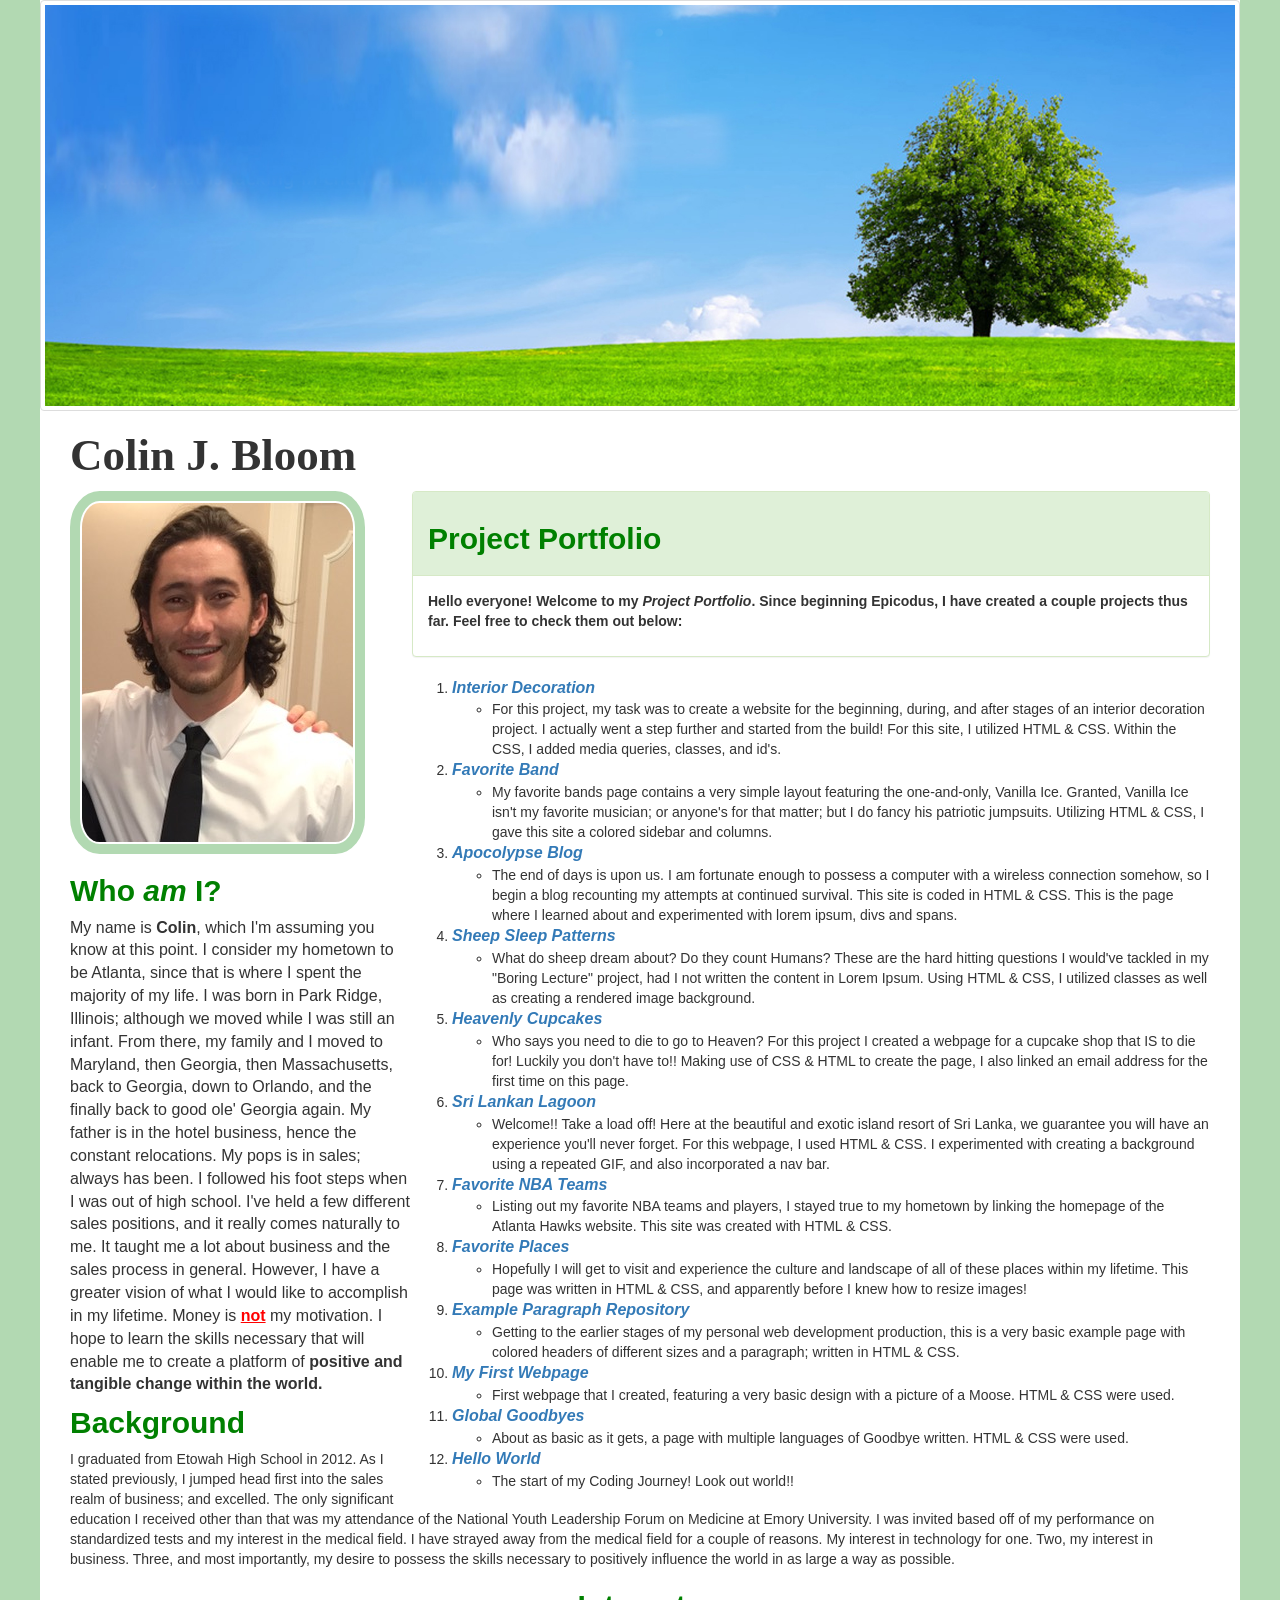
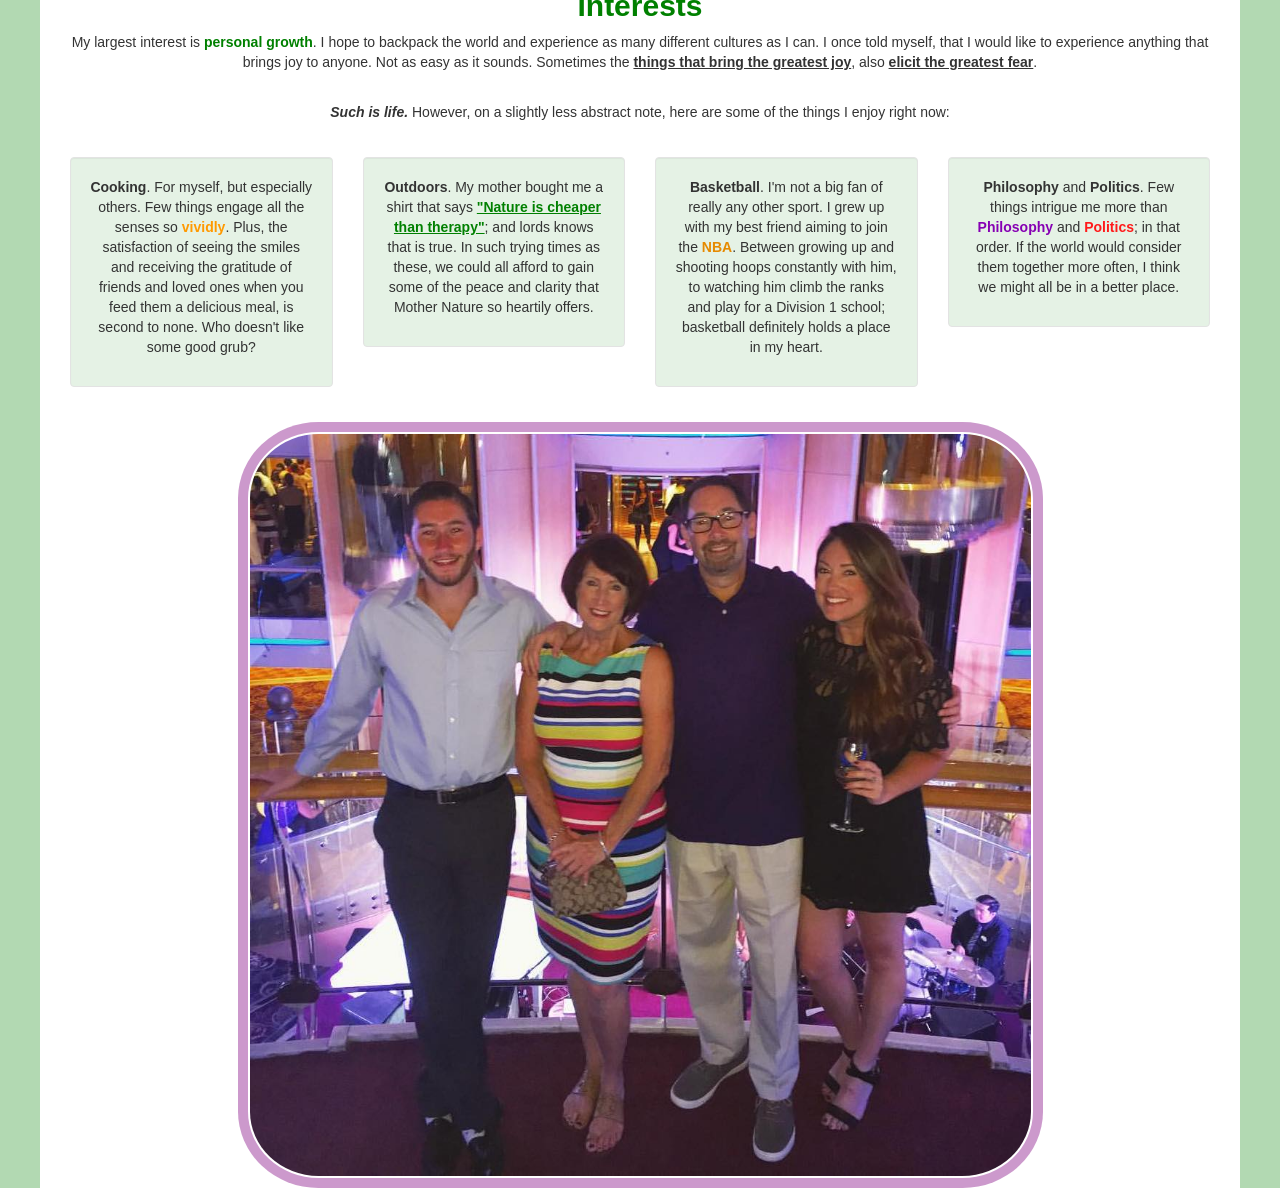
==== commit 45763a01: "add image responsivnes" ====
--- a/First-Independent-Project.html
+++ b/First-Independent-Project.html
@@ -7,173 +7,176 @@
     <title></title>
   </head>
   <body>
-    <div class="container">
-      <h1 id="Colin">Colin J. Bloom</h1>
-      <img id="pic" src="img/ColinTie.jpg">
-      <div class="portfolio">
-        <div class="panel panel-success">
-          <div class="panel-heading">
-            <h2>Project Portfolio</h2>
-          </div>
-          <!--Beginning of List of Projects and Descriptions-->
-          <div class="panel-body">
-            <p>
-              <strong>Hello everyone! Welcome to my <em>Project Portfolio</em>. Since beginning Epicodus, I have created a couple projects thus far. Feel free to check them out below:</strong>
-            </p>
-          </div>
-        </div>
-        <ol>
-          <li>
-            <a href="https://github.com/ColinJB/interior">Interior Decoration</a>
-            <ul>
-              <li>
-                For this project, my task was to create a website for the beginning, during, and after stages of an interior decoration project. I actually went a step further and started from the build! For this site, I utilized HTML & CSS. Within the CSS, I added media queries, classes, and id's.
-              </li>
-            </ul>
-          </li>
-          <li>
-            <a href="https://github.com/ColinJB/favorite-band">Favorite Band</a>
-            <ul>
-              <li>
-                My favorite bands page contains a very simple layout featuring the one-and-only, Vanilla Ice. Granted, Vanilla Ice isn't my favorite musician; or anyone's for that matter; but I do fancy his patriotic jumpsuits. Utilizing HTML & CSS, I gave this site a colored sidebar and columns.
-              </li>
-            </ul>
-          </li>
-          <li>
-            <a href="https://github.com/ColinJB/blog">Apocolypse Blog</a>
-            <ul>
-              <li>
-                The end of days is upon us. I am fortunate enough to possess a computer with a wireless connection somehow, so I begin a blog recounting my attempts at continued survival. This site is coded in HTML & CSS. This is the page where I learned about and experimented with lorem ipsum, divs and spans.
-              </li>
-            </ul>
-          </li>
-          <li>
-            <a href="https://github.com/ColinJB/boring-lecture">Sheep Sleep Patterns</a>
-            <ul>
-              <li>
-                What do sheep dream about? Do they count Humans? These are the hard hitting questions I would've tackled in my "Boring Lecture" project, had I not written the content in Lorem Ipsum. Using HTML & CSS, I utilized classes as well as creating a rendered image background.
-              </li>
-            </ul>
-          </li>
-          <li>
-            <a href="https://github.com/ColinJB/Cupcake-Shop">Heavenly Cupcakes</a>
-            <ul>
-              <li>
-                Who says you need to die to go to Heaven? For this project I created a webpage for a cupcake shop that IS to die for! Luckily you don't have to!! Making use of CSS & HTML to create the page, I also linked an email address for the first time on this page.
-              </li>
-            </ul>
-          </li>
-          <li>
-            <a href="https://github.com/ColinJB/Island_Resort">Sri Lankan Lagoon</a>
-            <ul>
-              <li>
-                Welcome!! Take a load off! Here at the beautiful and exotic island resort of Sri Lanka, we guarantee you will have an experience you'll never forget. For this webpage, I used HTML & CSS. I experimented with creating a background using a repeated GIF, and also incorporated a nav bar.
-              </li>
-            </ul>
-          </li>
-          <li>
-            <a href="https://github.com/ColinJB/Favorites">Favorite NBA Teams</a>
-            <ul>
-              <li>
-                Listing out my favorite NBA teams and players, I stayed true to my hometown by linking the homepage of the Atlanta Hawks website. This site was created with HTML & CSS.
-              </li>
-            </ul>
-          </li>
-          <li>
-            <a href="https://github.com/ColinJB/Favorite-Places">Favorite Places</a>
-            <ul>
-              <li>
-                Hopefully I will get to visit and experience the culture and landscape of all of these places within my lifetime. This page was written in HTML & CSS, and apparently before I knew how to resize images!
-              </li>
-            </ul>
-          </li>
-          <li>
-            <a href="https://github.com/ColinJB/paragraph-repo">Example Paragraph Repository</a>
-            <ul>
-              <li>
-                Getting to the earlier stages of my personal web development production, this is a very basic example page with colored headers of different sizes and a paragraph; written in HTML & CSS.
-              </li>
-            </ul>
-          </li>
-          <li>
-            <a href="https://github.com/ColinJB/my-first-webpage">My First Webpage</a>
-            <ul>
-              <li>
-                First webpage that I created, featuring a very basic design with a picture of a Moose. HTML & CSS were used.
-              </li>
-            </ul>
-          </li>
-          <li>
-            <a href="https://github.com/ColinJB/goodbye">Global Goodbyes</a>
-            <ul>
-              <li>
-                About as basic as it gets, a page with multiple languages of Goodbye written. HTML & CSS were used.
-              </li>
-            </ul>
-          </li>
-          <li>
-            <a href="https://github.com/ColinJB/hello-world">Hello World</a>
-            <ul>
-              <li>
-                The start of my Coding Journey! Look out world!!
-              </li>
-            </ul>
-          </li>
-        </ol>
-      </div>
-      <!--Beginning of 'About Me' section  -->
-      <div class="who">
-        <h2 id="who">Who <em>am</em> I?</h2>
-        <p class="ami">
-          My name is <strong>Colin</strong>, which I'm assuming you know at this point. I consider my hometown to be Atlanta, since that is where I spent the majority of my life. I was born in Park Ridge, Illinois; although we moved while I was still an infant. From there, my family and I moved to Maryland, then Georgia, then Massachusetts, back to Georgia, down to Orlando, and the finally back to good ole' Georgia again. My father is in the hotel business, hence the constant relocations. My pops is in sales; always has been. I followed his foot steps when I was out of high school. I've held a few different sales positions, and it really comes naturally to me. It taught me a lot about business and the sales process in general. However, I have a greater vision of what I would like to accomplish in my lifetime. Money is <span class="not"><u>not</u></span> my motivation. I hope to learn the skills necessary that will enable me to create a platform of <span class="positive">positive and tangible change within the world.</span>
-        </p>
-      </div>
-      <div class="background">
-        <h2>Background</h2>
-        <p>
-          I graduated from Etowah High School in 2012. As I stated previously, I jumped head first into the sales realm of business; and excelled. The only significant education I received other than that was my attendance of the National Youth Leadership Forum on Medicine at Emory University. I was invited based off of my performance on standardized tests and my interest in the medical field. I have strayed away from the medical field for a couple of reasons. My interest in technology for one. Two, my interest in business. Three, and most importantly, my desire to possess the skills necessary to positively influence the world in as large a way as possible.
-        </p>
-      </div>
-      <div class="text-center">
-        <h2>Interests</h2>
-        <p>
-          My largest interest is <span class="personal">personal growth</span>. I hope to backpack the world and experience as many different cultures as I can. I once told myself, that I would like to experience anything that brings joy to anyone. Not as easy as it sounds. Sometimes the <u><strong>things that bring the greatest joy</strong></u>, also <u><strong>elicit the greatest fear</strong></u>.
-        </p>
-        <p id="such">
-          <strong><em>Such is life.</strong></em> However, on a slightly less abstract note, here are some of the things I enjoy right now:
-        </p>
-        <div class="row">
-          <div class="col-md-3">
-            <div class="well">
+    <img src="img/nature.jpg" width="1360" class="img-thumbnail" class="img-responsive>"
+    <div class="move">
+      <div class="container">
+        <h1 id="Colin">Colin J. Bloom</h1>
+        <img id="pic" src="img/ColinTie.jpg">
+        <div class="portfolio">
+          <div class="panel panel-success">
+            <div class="panel-heading">
+              <h2>Project Portfolio</h2>
+            </div>
+            <!--Beginning of List of Projects and Descriptions-->
+            <div class="panel-body">
               <p>
-                <strong>Cooking</strong>. For myself, but especially others. Few things engage all the senses so <span class="cook">vividly</span>. Plus, the satisfaction of seeing the smiles and receiving the gratitude of friends and loved ones when you feed them a delicious meal, is second to none. Who doesn't like some good grub?
+                <strong>Hello everyone! Welcome to my <em>Project Portfolio</em>. Since beginning Epicodus, I have created a couple projects thus far. Feel free to check them out below:</strong>
               </p>
             </div>
           </div>
-          <div class="col-md-3">
-            <div class="well">
-              <p>
-                <strong>Outdoors</strong>. My mother bought me a shirt that says <span class="mom"><u>"Nature is cheaper than therapy"</u></span>; and lords knows that is true. In such trying times as these, we could all afford to gain some of the peace and clarity that Mother Nature so heartily offers.
-              </p>
+          <ol>
+            <li>
+              <a href="https://github.com/ColinJB/interior">Interior Decoration</a>
+              <ul>
+                <li>
+                  For this project, my task was to create a website for the beginning, during, and after stages of an interior decoration project. I actually went a step further and started from the build! For this site, I utilized HTML & CSS. Within the CSS, I added media queries, classes, and id's.
+                </li>
+              </ul>
+            </li>
+            <li>
+              <a href="https://github.com/ColinJB/favorite-band">Favorite Band</a>
+              <ul>
+                <li>
+                  My favorite bands page contains a very simple layout featuring the one-and-only, Vanilla Ice. Granted, Vanilla Ice isn't my favorite musician; or anyone's for that matter; but I do fancy his patriotic jumpsuits. Utilizing HTML & CSS, I gave this site a colored sidebar and columns.
+                </li>
+              </ul>
+            </li>
+            <li>
+              <a href="https://github.com/ColinJB/blog">Apocolypse Blog</a>
+              <ul>
+                <li>
+                  The end of days is upon us. I am fortunate enough to possess a computer with a wireless connection somehow, so I begin a blog recounting my attempts at continued survival. This site is coded in HTML & CSS. This is the page where I learned about and experimented with lorem ipsum, divs and spans.
+                </li>
+              </ul>
+            </li>
+            <li>
+              <a href="https://github.com/ColinJB/boring-lecture">Sheep Sleep Patterns</a>
+              <ul>
+                <li>
+                  What do sheep dream about? Do they count Humans? These are the hard hitting questions I would've tackled in my "Boring Lecture" project, had I not written the content in Lorem Ipsum. Using HTML & CSS, I utilized classes as well as creating a rendered image background.
+                </li>
+              </ul>
+            </li>
+            <li>
+              <a href="https://github.com/ColinJB/Cupcake-Shop">Heavenly Cupcakes</a>
+              <ul>
+                <li>
+                  Who says you need to die to go to Heaven? For this project I created a webpage for a cupcake shop that IS to die for! Luckily you don't have to!! Making use of CSS & HTML to create the page, I also linked an email address for the first time on this page.
+                </li>
+              </ul>
+            </li>
+            <li>
+              <a href="https://github.com/ColinJB/Island_Resort">Sri Lankan Lagoon</a>
+              <ul>
+                <li>
+                  Welcome!! Take a load off! Here at the beautiful and exotic island resort of Sri Lanka, we guarantee you will have an experience you'll never forget. For this webpage, I used HTML & CSS. I experimented with creating a background using a repeated GIF, and also incorporated a nav bar.
+                </li>
+              </ul>
+            </li>
+            <li>
+              <a href="https://github.com/ColinJB/Favorites">Favorite NBA Teams</a>
+              <ul>
+                <li>
+                  Listing out my favorite NBA teams and players, I stayed true to my hometown by linking the homepage of the Atlanta Hawks website. This site was created with HTML & CSS.
+                </li>
+              </ul>
+            </li>
+            <li>
+              <a href="https://github.com/ColinJB/Favorite-Places">Favorite Places</a>
+              <ul>
+                <li>
+                  Hopefully I will get to visit and experience the culture and landscape of all of these places within my lifetime. This page was written in HTML & CSS, and apparently before I knew how to resize images!
+                </li>
+              </ul>
+            </li>
+            <li>
+              <a href="https://github.com/ColinJB/paragraph-repo">Example Paragraph Repository</a>
+              <ul>
+                <li>
+                  Getting to the earlier stages of my personal web development production, this is a very basic example page with colored headers of different sizes and a paragraph; written in HTML & CSS.
+                </li>
+              </ul>
+            </li>
+            <li>
+              <a href="https://github.com/ColinJB/my-first-webpage">My First Webpage</a>
+              <ul>
+                <li>
+                  First webpage that I created, featuring a very basic design with a picture of a Moose. HTML & CSS were used.
+                </li>
+              </ul>
+            </li>
+            <li>
+              <a href="https://github.com/ColinJB/goodbye">Global Goodbyes</a>
+              <ul>
+                <li>
+                  About as basic as it gets, a page with multiple languages of Goodbye written. HTML & CSS were used.
+                </li>
+              </ul>
+            </li>
+            <li>
+              <a href="https://github.com/ColinJB/hello-world">Hello World</a>
+              <ul>
+                <li>
+                  The start of my Coding Journey! Look out world!!
+                </li>
+              </ul>
+            </li>
+          </ol>
+        </div>
+        <!--Beginning of 'About Me' section  -->
+        <div class="who">
+          <h2 id="who">Who <em>am</em> I?</h2>
+          <p class="ami">
+            My name is <strong>Colin</strong>, which I'm assuming you know at this point. I consider my hometown to be Atlanta, since that is where I spent the majority of my life. I was born in Park Ridge, Illinois; although we moved while I was still an infant. From there, my family and I moved to Maryland, then Georgia, then Massachusetts, back to Georgia, down to Orlando, and the finally back to good ole' Georgia again. My father is in the hotel business, hence the constant relocations. My pops is in sales; always has been. I followed his foot steps when I was out of high school. I've held a few different sales positions, and it really comes naturally to me. It taught me a lot about business and the sales process in general. However, I have a greater vision of what I would like to accomplish in my lifetime. Money is <span class="not"><u>not</u></span> my motivation. I hope to learn the skills necessary that will enable me to create a platform of <span class="positive">positive and tangible change within the world.</span>
+          </p>
+        </div>
+        <div class="background">
+          <h2>Background</h2>
+          <p>
+            I graduated from Etowah High School in 2012. As I stated previously, I jumped head first into the sales realm of business; and excelled. The only significant education I received other than that was my attendance of the National Youth Leadership Forum on Medicine at Emory University. I was invited based off of my performance on standardized tests and my interest in the medical field. I have strayed away from the medical field for a couple of reasons. My interest in technology for one. Two, my interest in business. Three, and most importantly, my desire to possess the skills necessary to positively influence the world in as large a way as possible.
+          </p>
+        </div>
+        <div class="text-center">
+          <h2>Interests</h2>
+          <p>
+            My largest interest is <span class="personal">personal growth</span>. I hope to backpack the world and experience as many different cultures as I can. I once told myself, that I would like to experience anything that brings joy to anyone. Not as easy as it sounds. Sometimes the <u><strong>things that bring the greatest joy</strong></u>, also <u><strong>elicit the greatest fear</strong></u>.
+          </p>
+          <p id="such">
+            <strong><em>Such is life.</strong></em> However, on a slightly less abstract note, here are some of the things I enjoy right now:
+          </p>
+          <div class="row">
+            <div class="col-md-3">
+              <div class="well">
+                <p>
+                  <strong>Cooking</strong>. For myself, but especially others. Few things engage all the senses so <span class="cook">vividly</span>. Plus, the satisfaction of seeing the smiles and receiving the gratitude of friends and loved ones when you feed them a delicious meal, is second to none. Who doesn't like some good grub?
+                </p>
+              </div>
             </div>
-          </div>
-          <div class="col-md-3">
-            <div class="well">
-              <p>
-                <strong>Basketball</strong>. I'm not a big fan of really any other sport. I grew up with my best friend aiming to join the <span class="NBA"><strong>NBA</strong></span>. Between growing up and shooting hoops constantly with him, to watching him climb the ranks and play for a Division 1 school; basketball definitely holds a place in my heart.
-              </p>
+            <div class="col-md-3">
+              <div class="well">
+                <p>
+                  <strong>Outdoors</strong>. My mother bought me a shirt that says <span class="mom"><u>"Nature is cheaper than therapy"</u></span>; and lords knows that is true. In such trying times as these, we could all afford to gain some of the peace and clarity that Mother Nature so heartily offers.
+                </p>
+              </div>
             </div>
-          </div>
-          <div class="col-md-3">
-            <div class="well">
-              <p>
-                <strong>Philosophy</strong> and <strong>Politics</strong>. Few things intrigue me more than <span class="phil">Philosophy</span> and <span class="poli">Politics</span>; in that order. If the world would consider them together more often, I think we might all be in a better place.
-              </p>
+            <div class="col-md-3">
+              <div class="well">
+                <p>
+                  <strong>Basketball</strong>. I'm not a big fan of really any other sport. I grew up with my best friend aiming to join the <span class="NBA"><strong>NBA</strong></span>. Between growing up and shooting hoops constantly with him, to watching him climb the ranks and play for a Division 1 school; basketball definitely holds a place in my heart.
+                </p>
+              </div>
+            </div>
+            <div class="col-md-3">
+              <div class="well">
+                <p>
+                  <strong>Philosophy</strong> and <strong>Politics</strong>. Few things intrigue me more than <span class="phil">Philosophy</span> and <span class="poli">Politics</span>; in that order. If the world would consider them together more often, I think we might all be in a better place.
+                </p>
+              </div>
             </div>
           </div>
         </div>
+        <img id="fam" src="img/fam.jpg" class="img-thumbnail" class="img-responsive">
       </div>
-      <img id="fam" src="img/fam.jpg">
     </div>
   </body>
 </html>
--- a/css/styles.css
+++ b/css/styles.css
@@ -1,3 +1,8 @@
+body {
+  border-left: 40px solid rgba(0, 128, 0, .3);
+  border-right: 40px solid rgba(0, 128, 0, .3);
+}
+
 li > a {
   font-weight: bold;
   font-style: italic;
@@ -67,7 +72,11 @@
 }
 
 .well {
-  background-color: rgba(0, 128, 0, .3);
+  background-color: rgba(0, 128, 0, .1);
+}
+
+.move {
+  margin-top: 40px;
 }
 
 #pic {
